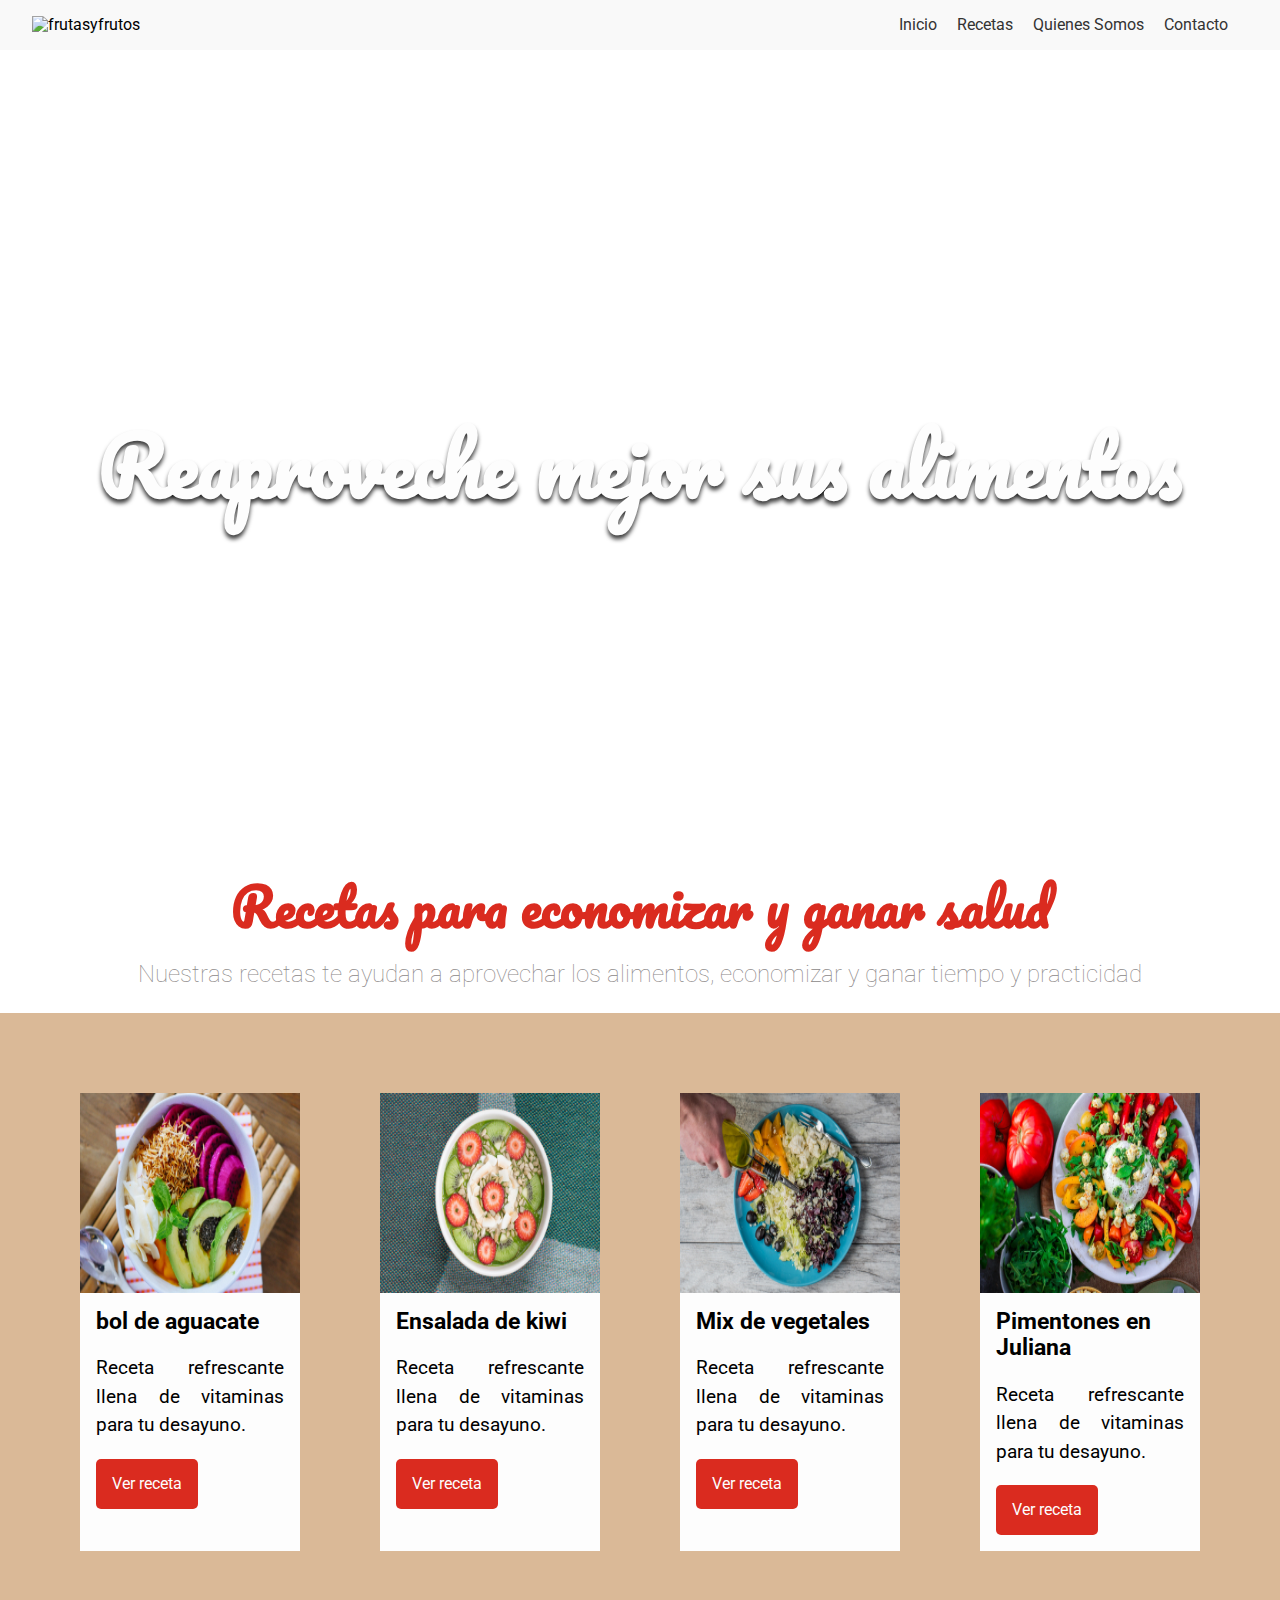
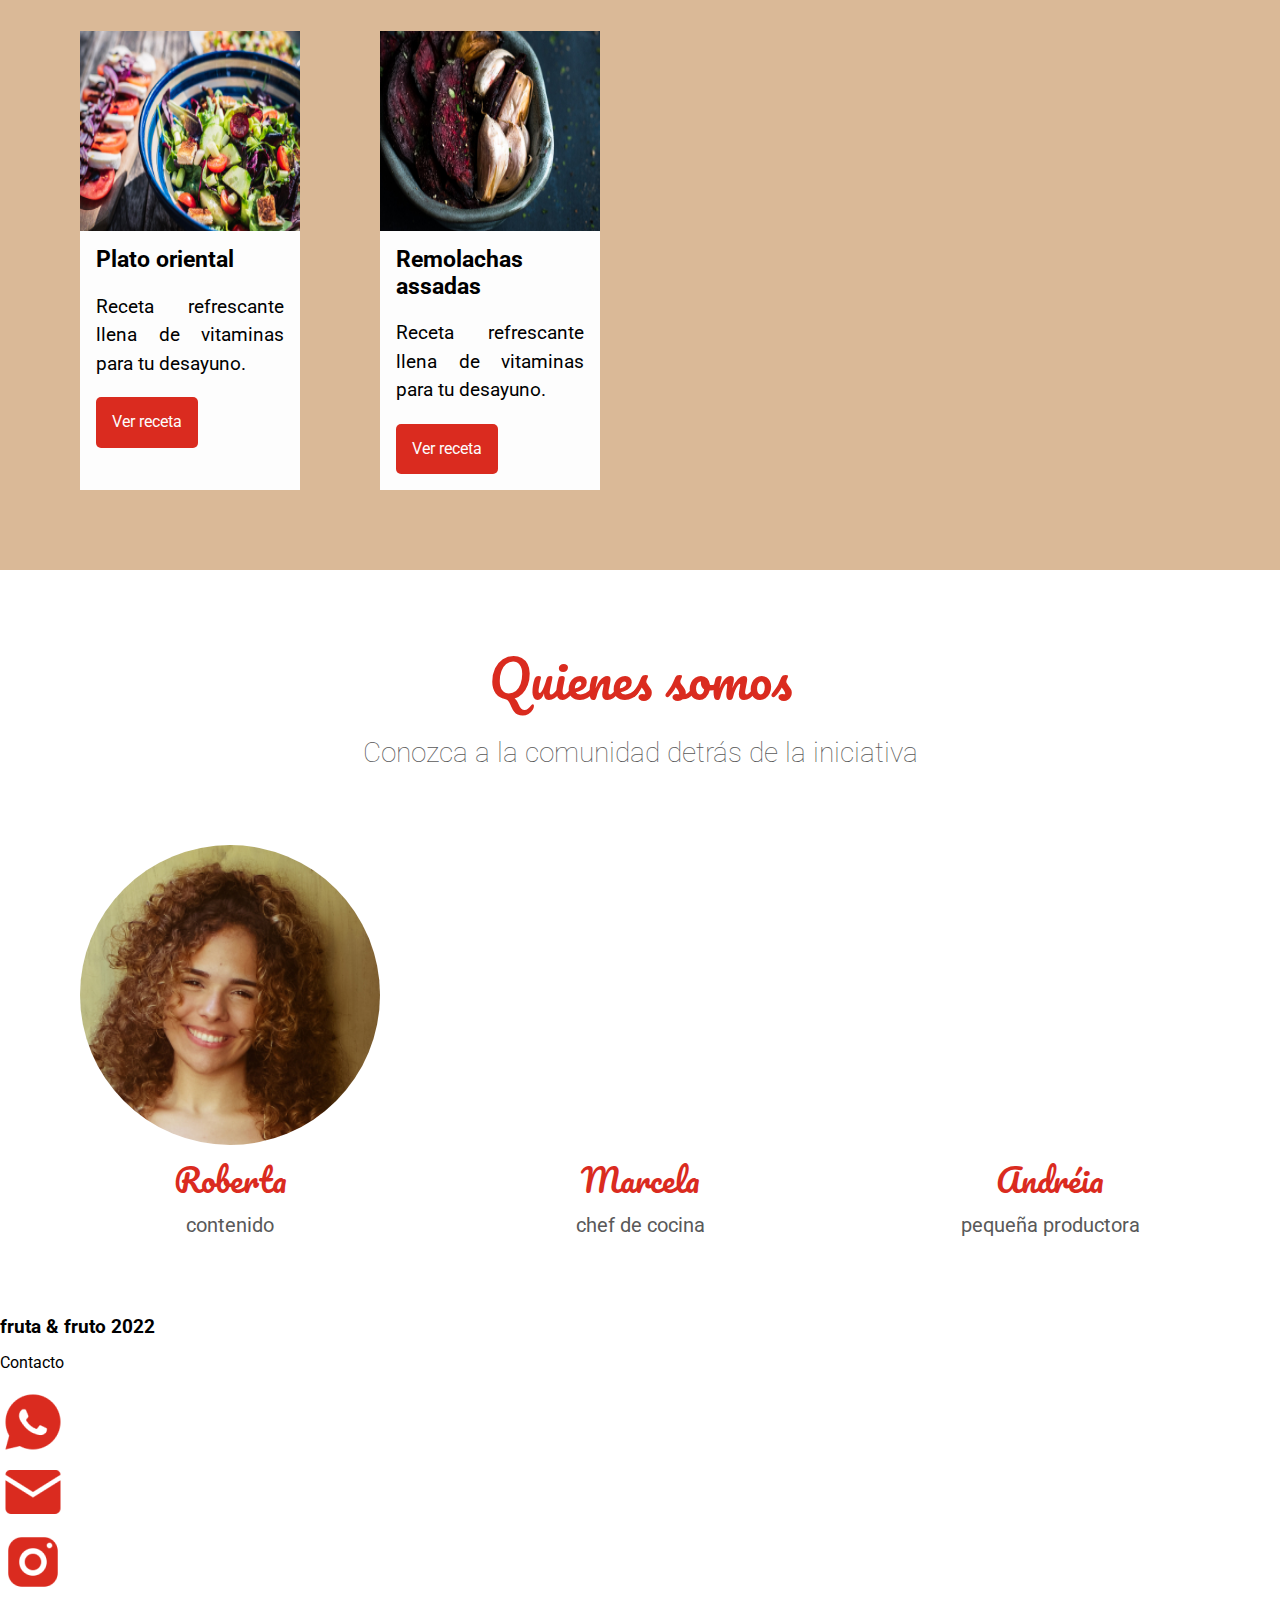
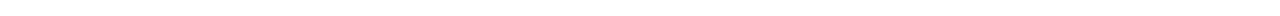
==== assets/index.html @ b6c08c54 "Initial commit" ====
<!DOCTYPE html>
<html lang="es">

<head>
    <meta charset="UTF-8">
    <meta http-equiv="X-UA-Compatible" content="IE=edge">
    <meta name="viewport" content="width=device-width, initial-scale=1.0">
    <title>Fruta & Fruto</title>
    <link href="https://fonts.googleapis.com/css?family=Pacifico|Roboto:100,300,400,500,700,900" rel="stylesheet" />
    <link href="./css/normalize.css" rel="stylesheet" />
    <link href="./css/reset.css" rel="stylesheet" />
    <link rel="stylesheet" href="./css/cabecera/cabecera.css">
    <link rel="stylesheet" href="./css/menu/menu-item.css">
    <link rel="stylesheet" href="./css/menu/menu-link.css">
    <link rel="stylesheet" href="./css/menu/menu-lista.css">
    <link rel="stylesheet" href="./css/banner/banner.css">
    <link rel="stylesheet" href="./css/banner/banner-imagen.css">
    <link rel="stylesheet" href="./css/banner/banner-titulo.css">
    <link rel="stylesheet" href="./css/sobre/sobre.css">
    <link rel="stylesheet" href="./css/sobre/sobre-titulo.css">
    <link rel="stylesheet" href="./css/sobre/sobre-descripcion.css">
    <link rel="stylesheet" href="./css/recetas/recetas.css">
    <link rel="stylesheet" href="./css/recetas/receta.css">
    <link rel="stylesheet" href="./css/recetas/receta-titulo.css">
    <link rel="stylesheet" href="./css/recetas/receta-imagen.css">
    <link rel="stylesheet" href="./css/recetas/receta-descripcion.css">
    <link rel="stylesheet" href="./css/recetas/receta-contenido.css">
    <link rel="stylesheet" href="./css/recetas/receta-boton.css">
    <link rel="stylesheet" href="./css/quienes/quienes.css">
    <link rel="stylesheet" href="./css/quienes/quienes-titulo.css">
    <link rel="stylesheet" href="./css/quienes/quienes-descripcion.css">
    <link rel="stylesheet" href="./css/personas/personas.css">
    <link rel="stylesheet" href="./css/personas/persona.css">
    <link rel="stylesheet" href="./css/personas/persona_imagen.css">
    <link rel="stylesheet" href="./css/personas/persona-funcion.css">
    <link rel="stylesheet" href="./css/personas/persona-nombre.css">
    <link rel="stylesheet" href="/css/rodapie.css">
    <link rel="stylesheet" href="/css/rodapie/rodapie-titulo.css">
    <link rel="stylesheet" href="/css/rodapie/rodapie-lista.css">
    <link rel="stylesheet" href="/css/rodapie/rodapie-item.css">
    <link rel="stylesheet" href="/css/rodapie/rodapie-descripcion.css">
    <link rel="stylesheet" href="/css/rodapie/rodapie-icon.css">

</head>

<body>
    <header class="cabecera">
        <img class="logo" src="/img/logo.jpg" alt="frutasyfrutos">
        <nav class="menu">
            <ul class="menu__lista">
                <li class="menu__item"><a class="menu__link activo" href="">Inicio</a></li>
                <li class="menu__item"><a class="menu__link activo" href="">Recetas</a></li>
                <li class="menu__item"><a class="menu__link activo" href="">Quienes Somos</a></li>
                <li class="menu__item"><a class="menu__link activo" href="">Contacto</a></li>
            </ul>
        </nav>
    </header>
    <section class="banner">
        <div class="banner__imagen">

        </div>
        <h2 class="banner__titulo">Reaproveche mejor sus alimentos</h2>
    </section>
    <section class="sobre">
        <h2 class="sobre__titulo">Recetas para economizar y ganar salud</h2>
        <p class="sobre__descripcion">Nuestras recetas te ayudan a aprovechar los alimentos, economizar y ganar tiempo y
            practicidad</p>
    </section>
    <section class="recetas">
        <div class="receta">
            <img class="receta__imagen" alt="bol de aguacate" src="./img/recetas/ensalada-de-frutas.jpg" />
            <div class="receta__contenido">
                <h4 class="receta__titulo">bol de aguacate</h4>
                <p class="receta__descripcion">Receta refrescante llena de vitaminas para tu desayuno.</p>
                <button class="receta__boton">Ver receta</button>
            </div>
        </div>
        <div class="receta">
            <img class="receta__imagen" alt="Ensalada de kiwi" src="./img/recetas/ensalada-de-kiwi.jpg" />
            <div class="receta__contenido">
                <h4 class="receta__titulo">Ensalada de kiwi</h4>
                <p class="receta__descripcion">Receta refrescante llena de vitaminas para tu desayuno.</p>
                <button class="receta__boton">Ver receta</button>
            </div>
        </div>
        <div class="receta">
            <img class="receta__imagen" alt="Mix de vegetales" src="./img/recetas/mix-de-vegetales.jpg" />
            <div class="receta__contenido">
                <h4 class="receta__titulo">Mix de vegetales</h4>
                <p class="receta__descripcion">Receta refrescante llena de vitaminas para tu desayuno.</p>
                <button class="receta__boton">Ver receta</button>
            </div>
        </div>
        <div class="receta">
            <img class="receta__imagen" alt="Pimentones en Juliana" src="./img/recetas/pimentones-juliana.jpg" />
            <div class="receta__contenido">
                <h4 class="receta__titulo">Pimentones en Juliana</h4>
                <p class="receta__descripcion">Receta refrescante llena de vitaminas para tu desayuno.</p>
                <button class="receta__boton">Ver receta</button>
            </div>
        </div>
        <div class="receta">
            <img class="receta__imagen" alt="Plato oriental" src="./img/recetas/plato-oriental.jpg" />
            <div class="receta__contenido">
                <h4 class="receta__titulo">Plato oriental</h4>
                <p class="receta__descripcion">Receta refrescante llena de vitaminas para tu desayuno.</p>
                <button class="receta__boton">Ver receta</button>
            </div>
        </div>
        <div class="receta">
            <img class="receta__imagen" alt="Remolachas asadas" src="./img/recetas/beterrabas-asadas.jpg" />
            <div class="receta__contenido">
                <h4 class="receta__titulo">Remolachas assadas</h4>
                <p class="receta__descripcion">Receta refrescante llena de vitaminas para tu desayuno.</p>
                <button class="receta__boton">Ver receta</button>
            </div>
        </div>
    </section>
    <section class="quienes">
        <h3 class="quienes__titulo">Quienes somos</h3>
        <p class="quienes__descripcion">Conozca a la comunidad detrás de la iniciativa</p>
        <div class="personas">
            <div class="persona">
                <div class="persona__imagen persona__imagen--roberta"></div>
                <span class="persona__nombre">Roberta</span>
                <span class="persona__funcion">Contenido</span>
            </div>
            <div class="persona">
                <div class="persona__imagen persona__imagen--marcela"></div>
                <span class="persona__nombre">Marcela</span>
                <span class="persona__funcion">Chef de cocina</span>
            </div>
            <div class="persona">
                <div class="persona__imagen persona__imagen--andreia"></div>
                <span class="persona__nombre">Andréia</span>
                <span class="persona__funcion">Pequeña Productora</span>
            </div>
        </div>
    </section>
    <footer class="rodapie">
        <h3 class="rodapie__titulo">fruta & fruto 2022</h2>
            <p class="rodapie__descripcion">Contacto</p>
            <ul class="rodapie__lista">
                <li class="rodapie__item"><a class="rodapie__icon" href="#"><img alt="WhatsApp"
                            src="./img/WhatsApp.png"></a></li>
                <li class="rodapie__item"><a class="rodapie__icon" href="#"><img alt="Email"
                            src="./img/email.png"></a></li>
                <li class="rodapie__item"><a class="rodapie__icon" href="#"><img alt="Instagram"
                            src="./img/Instagram.png"></a></li>
            </ul>
    </footer>





</body>

</html>
---- assets/css/cabecera/cabecera.css ----
.cabecera{
    align-items: center;
    background: #f9f9f9;
    display: flex;
    justify-content: space-between;
    padding-left: 2rem;
    padding-right: 2rem;
}
---- assets/css/menu/menu-item.css ----
.menu__item{
    list-style: none;
}
---- assets/css/menu/menu-link.css ----
.menu__link{
    color: #808080;
    margin-right: 1.25rem;
    text-decoration: none;
}

.menu__link:hover{
    text-decoration: underline;
}


.menu__link.activo{
    color: #333333;
}
---- assets/css/menu/menu-lista.css ----
.menu__lista{
    display: flex;
}
---- assets/css/banner/banner.css ----
.banner{
    position: relative;
}
---- assets/css/banner/banner-imagen.css ----
.banner__imagen {
    background: url('/img/banner.png') no-repeat center /cover;
    width: 100%;
    height: calc(100vh - 72px);
}
---- assets/css/banner/banner-titulo.css ----
.banner__titulo{
    color: #fdfdfd;
    font-family: pacifico, cursive;
    font-size: 5.0rem;
    position: absolute;
    left: 50%;
    text-shadow: 0 4px 4px rgba(0, 0, 0, 0.75);
    top: 50%;
    text-align: center;
    transform: translate(-50%, -50%);
    width: 100%;
}
---- assets/css/sobre/sobre.css ----
.sobre{
    padding: 2.5 rem;
    text-align: center;
    
}
---- assets/css/sobre/sobre-titulo.css ----
.sobre__titulo{
    color:  #DA2B1F;
    font-family: Pacifico, cursiva;
    font-size: 51px;
    ;
}
---- assets/css/sobre/sobre-descripcion.css ----
.sobre__descripcion{
    color:#8C8888;
    font-size: 1.5rem;
    font-weight: 100 ;
}
---- assets/css/recetas/recetas.css ----
.recetas{
    background:#dab997 ;
    display: flex;
    flex-wrap: wrap;
    padding: 5rem 0 0 5rem;
}
---- assets/css/recetas/receta.css ----
.receta{
    background: #fdfdfd;
    display: flex;
    flex-direction: column;
    margin-bottom: 5rem;
    margin-right: 5rem;
    width: calc(25% - 5rem);
}
---- assets/css/recetas/receta-titulo.css ----
.receta__titulo{
    font-size: 1.4375rem;
}
---- assets/css/recetas/receta-imagen.css ----
.receta__imagen{
    height: 200px;
}
---- assets/css/recetas/receta-descripcion.css ----
.receta__descripcion{
    font-size: 1.1875rem;
    line-height: 1.5;
    text-align: justify;
}
---- assets/css/recetas/receta-contenido.css ----
.receta__contenido{
    padding: 1rem;
    
}
---- assets/css/recetas/receta-boton.css ----
.receta__boton {
    background: #da2b1f;
    border: none;
    border-radius: 5px;
    color: #fdfdfd;
    padding: 1rem;
}

.receta__boton:hover {
    cursor: pointer;
background: #9f1010;
transition: all .1s ease-in-out;
}
---- assets/css/quienes/quienes.css ----
.quienes{
    padding: 5rem;
    text-align: center;
}
---- assets/css/quienes/quienes-titulo.css ----
.quienes__titulo{
    color: #da2b1f;
    font-family: pacifico, cursiva;
    font-weight: 400;
    font-size: 3.1875rem;
    margin-bottom: 1rem;
}
---- assets/css/quienes/quienes-descripcion.css ----
.quienes__descripcion{
    color: #595959;
    font-size: 1.75rem;
    font-weight: 100;
}
---- assets/css/personas/personas.css ----
.personas{
    display: flex;
    justify-content: space-between;
    padding-top: 3rem;
}
---- assets/css/personas/persona.css ----
.persona{
    display: flex;
    flex-direction: column;
}
---- assets/css/personas/persona_imagen.css ----
.persona__imagen{
    height: 300px;
    width: 300px;
    margin: 0 auto;
    background-position: center;
    background-repeat: no-repeat;
    background-size: cover;
    border-radius: 100%;
}

.persona__imagen--roberta{
    background-image: url('../../img/personas/roberta.jpg');
}

.persona__imagen--marcela{
    background-image: url(/img/personas/marcela.jpg);
}

.persona__imagen--andreia{
    background-image: url(/img/personas/andrea.jpg);
}
---- assets/css/personas/persona-funcion.css ----
.persona__funcion{
    color: #595959;
    font-size: 1.25rem;
    text-transform: lowercase;
}
---- assets/css/personas/persona-nombre.css ----
.persona__nombre{
    color: #da2b1f;
    font-family: pacifico, cursiva;
font-size: 2rem;
margin: 1rem 0;
}
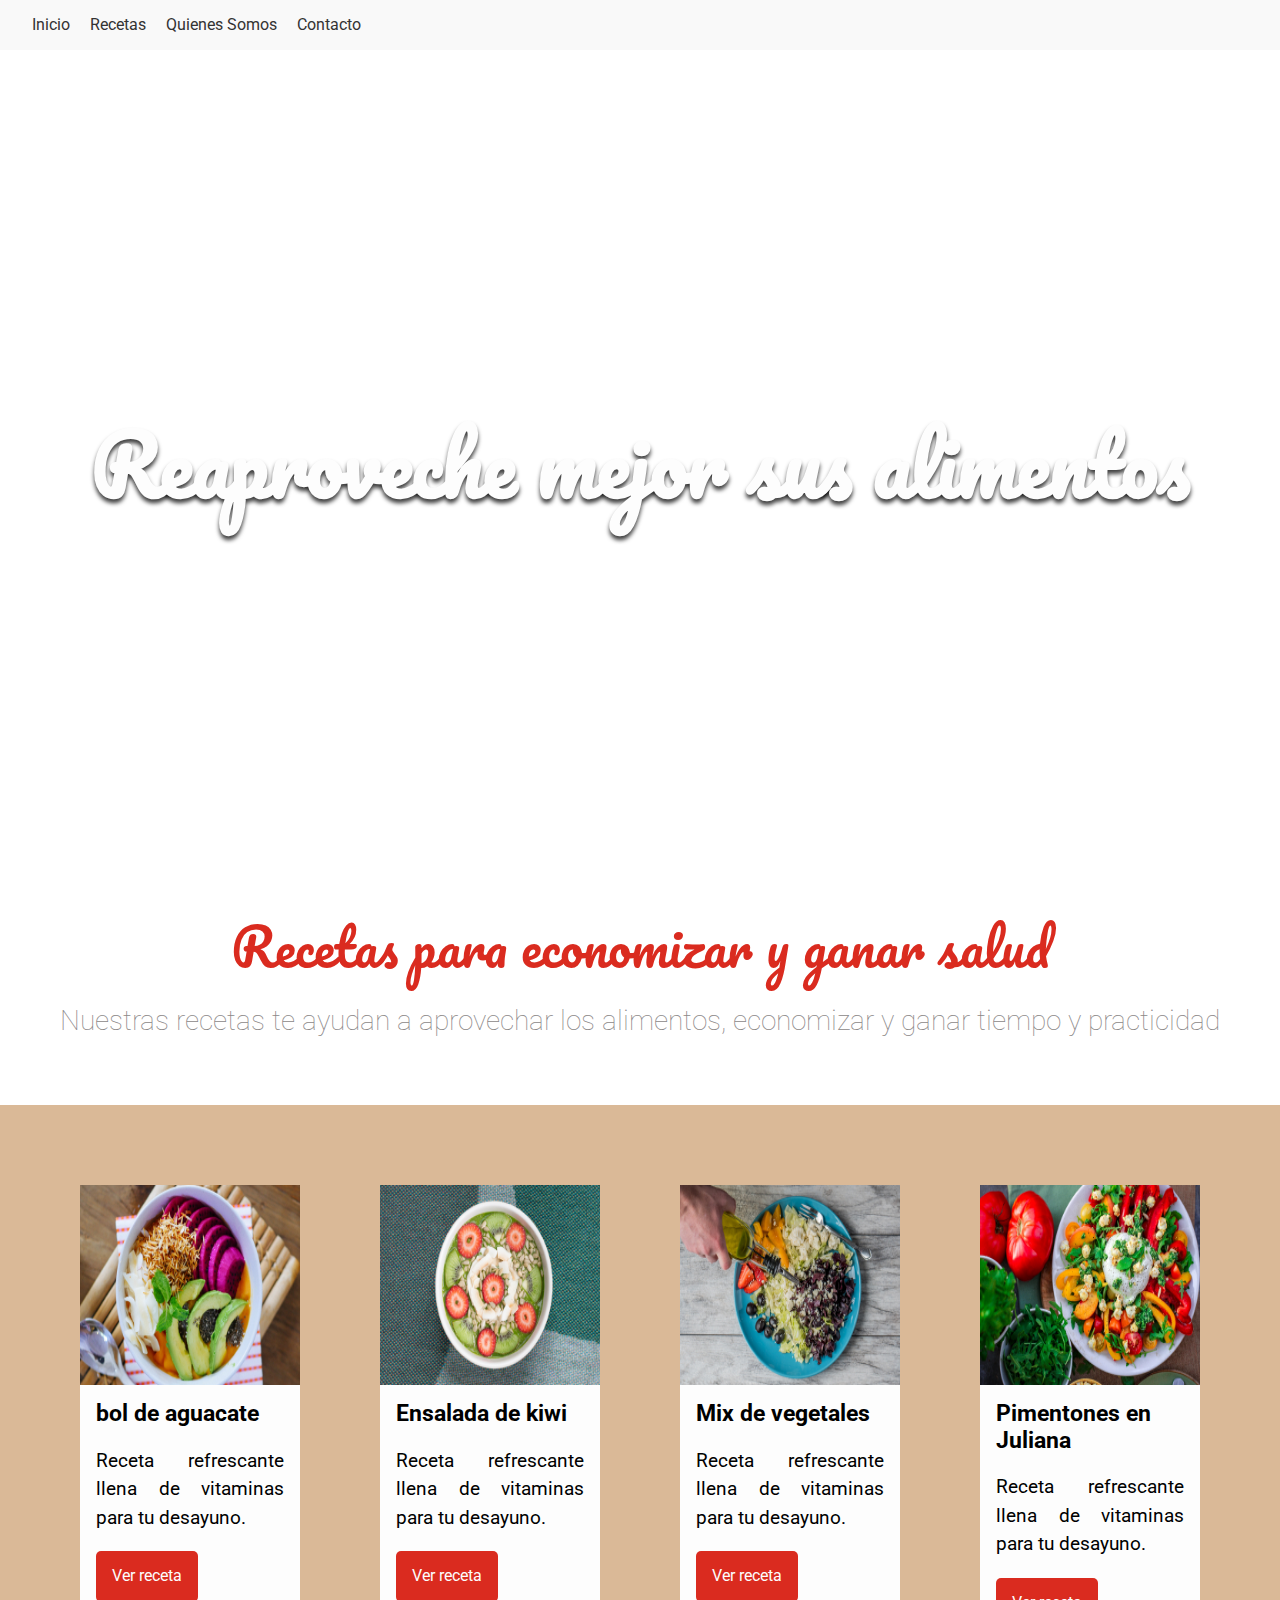
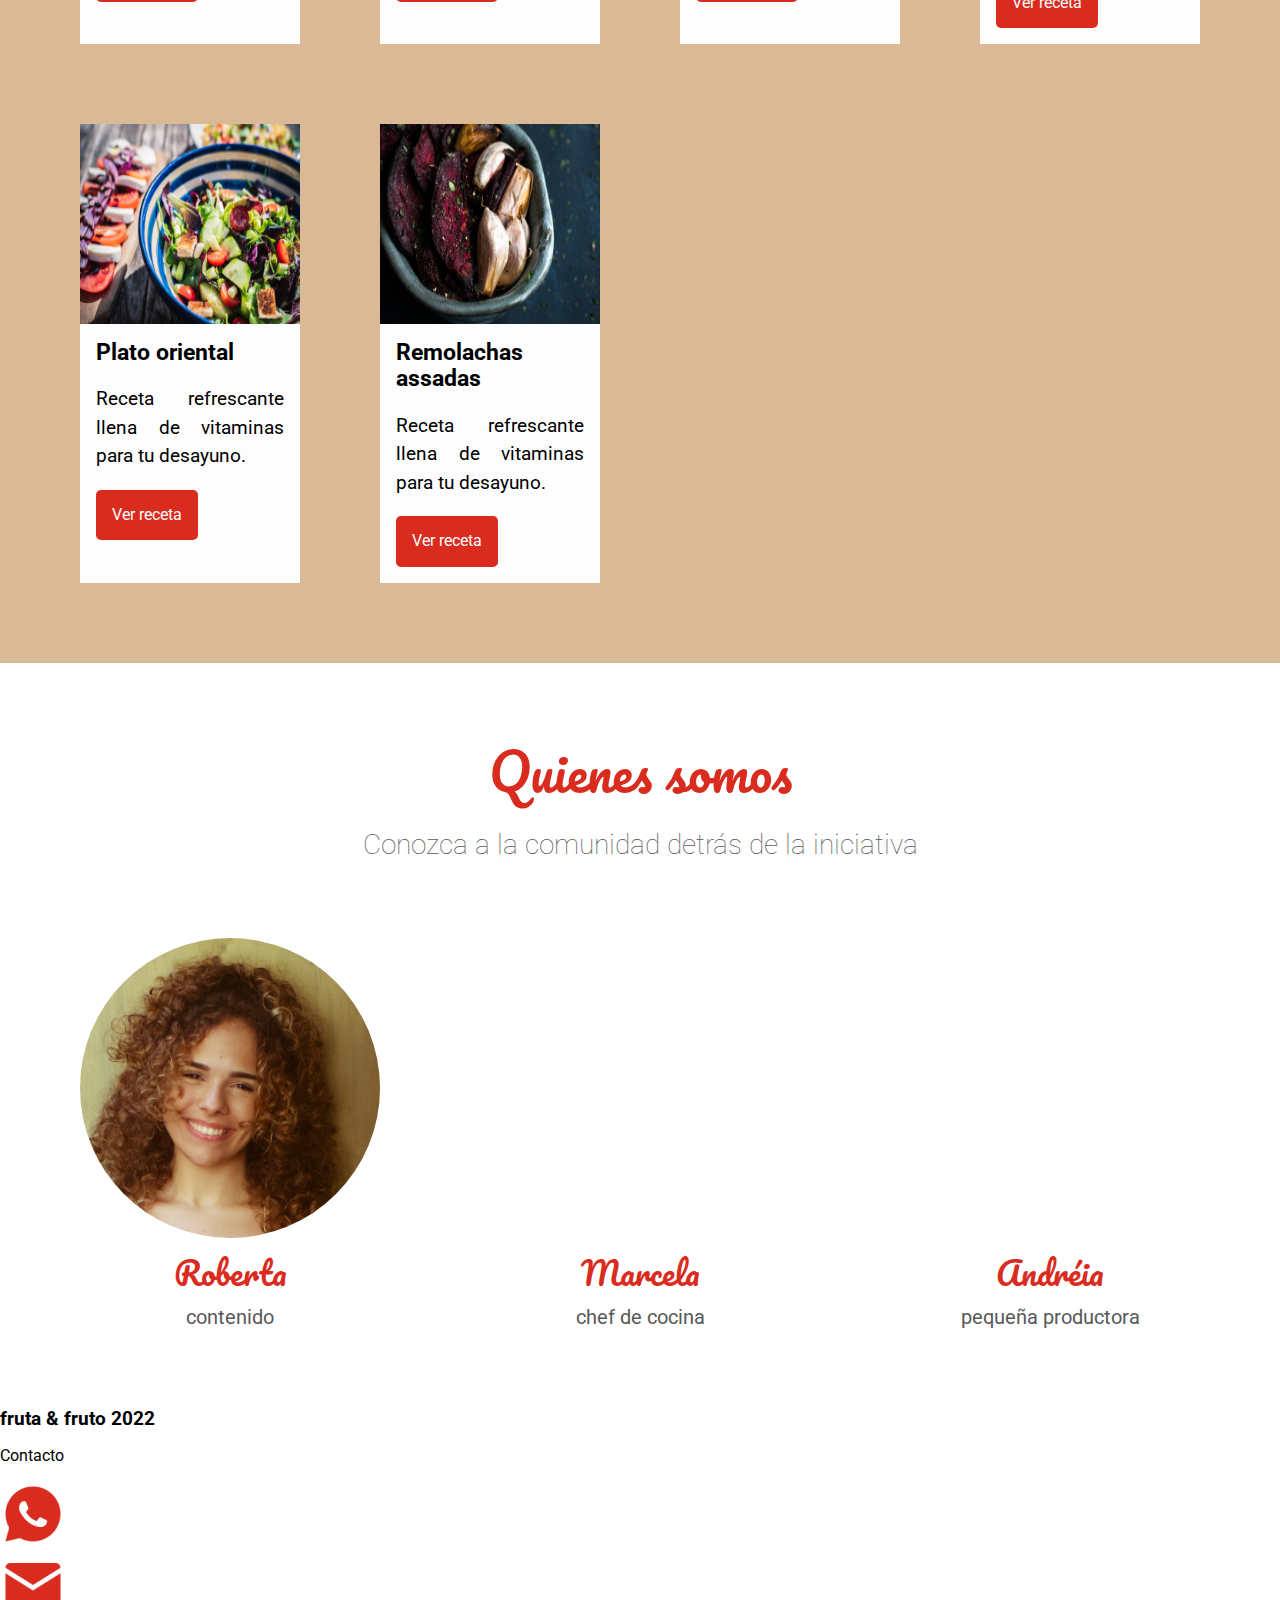
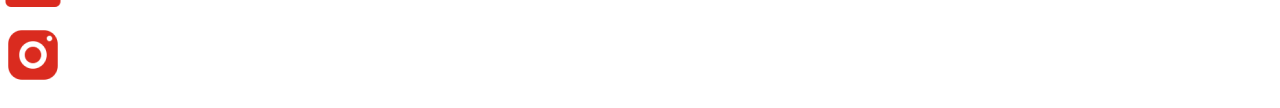
==== commit 1ba95e9d: "Terminado" ====
--- a/assets/index.html
+++ b/assets/index.html
@@ -40,6 +40,7 @@
     <link rel="stylesheet" href="/css/rodapie/rodapie-item.css">
     <link rel="stylesheet" href="/css/rodapie/rodapie-descripcion.css">
     <link rel="stylesheet" href="/css/rodapie/rodapie-icon.css">
+    <link rel="stylesheet" href="css/logo.css"
 
 </head>
 
@@ -143,8 +144,8 @@
             <ul class="rodapie__lista">
                 <li class="rodapie__item"><a class="rodapie__icon" href="#"><img alt="WhatsApp"
                             src="./img/WhatsApp.png"></a></li>
-                <li class="rodapie__item"><a class="rodapie__icon" href="#"><img alt="Email"
-                            src="./img/email.png"></a></li>
+                <li class="rodapie__item"><a class="rodapie__icon" href="#"><img alt="Email" src="./img/email.png"></a>
+                </li>
                 <li class="rodapie__item"><a class="rodapie__icon" href="#"><img alt="Instagram"
                             src="./img/Instagram.png"></a></li>
             </ul>
--- a/assets/css/cabecera/cabecera.css
+++ b/assets/css/cabecera/cabecera.css
@@ -1,8 +1,24 @@
-.cabecera{
+.cabecera {
     align-items: center;
     background: #f9f9f9;
     display: flex;
     justify-content: space-between;
     padding-left: 2rem;
     padding-right: 2rem;
+}
+
+@media screen and (min-width:0) {
+    .cabecera {
+        padding: 0 1 rem;
+        justify-content: center;
+    }
+
+}
+
+@media screen and (min-width:768px) {
+    .cabecera {
+        padding: 0 5 rem;
+        justify-content: space-between;
+    }
+
 }--- a/assets/css/banner/banner-imagen.css
+++ b/assets/css/banner/banner-imagen.css
@@ -1,5 +1,19 @@
 .banner__imagen {
     background: url('/img/banner.png') no-repeat center /cover;
     width: 100%;
-    height: calc(100vh - 72px);
+
+}
+
+@media screen and (min-width:0) {
+    .banner__imagen {
+        height: calc(100vh - 51px);
+    }
+
+}
+
+@media screen and (min-width:768px) {
+    .banner__imagen {
+        height: calc(100vh - 72px);
+    }
+
 }--- a/assets/css/banner/banner-titulo.css
+++ b/assets/css/banner/banner-titulo.css
@@ -1,7 +1,7 @@
-.banner__titulo{
+.banner__titulo {
     color: #fdfdfd;
     font-family: pacifico, cursive;
-    font-size: 5.0rem;
+
     position: absolute;
     left: 50%;
     text-shadow: 0 4px 4px rgba(0, 0, 0, 0.75);
@@ -9,4 +9,18 @@
     text-align: center;
     transform: translate(-50%, -50%);
     width: 100%;
+}
+
+@media screen and (min-width:0) {
+    .banner__titulo {
+        font-size: 3rem;
+    }
+
+}
+
+@media screen and (min-width:768px) {
+    .banner__titulo {
+        font-size: 5.0625rem;
+    }
+
 }--- a/assets/css/sobre/sobre.css
+++ b/assets/css/sobre/sobre.css
@@ -1,5 +1,20 @@
-.sobre{
-    padding: 2.5 rem;
+.sobre {
+
     text-align: center;
-    
+
+}
+
+
+@media screen and (min-width:0) {
+    .sobre {
+        padding: 2.5rem 1rem;
+    }
+
+}
+
+@media screen and (min-width:768px) {
+    .sobre {
+        padding: 2.5 rem;
+    }
+
 }--- a/assets/css/sobre/sobre-titulo.css
+++ b/assets/css/sobre/sobre-titulo.css
@@ -1,6 +1,20 @@
-.sobre__titulo{
-    color:  #DA2B1F;
+.sobre__titulo {
+    color: #DA2B1F;
     font-family: Pacifico, cursiva;
-    font-size: 51px;
-    ;
+    font-weight: 400;
+
+}
+
+@media screen and (min-width:0) {
+    .sobre__titulo {
+        font-size: 2rem;
+    }
+
+}
+
+@media screen and (min-width:768px) {
+    .sobre__titulo {
+        font-size: 3.1875rem;
+    }
+
 }--- a/assets/css/sobre/sobre-descripcion.css
+++ b/assets/css/sobre/sobre-descripcion.css
@@ -1,5 +1,19 @@
-.sobre__descripcion{
-    color:#8C8888;
-    font-size: 1.5rem;
-    font-weight: 100 ;
+.sobre__descripcion {
+    color: #8C8888;
+
+    font-weight: 100;
+}
+
+@media screen and (min-width:0) {
+    .sobre__descripcion {
+        font-size: 1.3rem;
+    }
+
+}
+
+@media screen and (min-width:768px) {
+    .sobre__descripcion {
+        font-size: 1.75rem;
+    }
+
 }--- a/assets/css/recetas/recetas.css
+++ b/assets/css/recetas/recetas.css
@@ -1,6 +1,27 @@
-.recetas{
-    background:#dab997 ;
+.recetas {
+    background: #dab997;
     display: flex;
     flex-wrap: wrap;
-    padding: 5rem 0 0 5rem;
+
+}
+
+@media screen and (min-width:0) {
+    .recetas {
+        padding: 5rem 0 0 1rem;
+    }
+
+}
+
+@media screen and (min-width:768px) {
+    .recetas {
+        padding: 5rem 0 0 2.5rem;
+    }
+
+}
+
+@media screen and (min-width:992px) {
+    .recetas {
+        padding: 5rem 0 0 5rem;
+    }
+
 }--- a/assets/css/recetas/receta.css
+++ b/assets/css/recetas/receta.css
@@ -1,8 +1,32 @@
-.receta{
+.receta {
     background: #fdfdfd;
     display: flex;
     flex-direction: column;
     margin-bottom: 5rem;
-    margin-right: 5rem;
-    width: calc(25% - 5rem);
+
+}
+
+
+@media screen and (min-width:0) {
+    .receta {
+        margin-right: 1rem;
+        width: 100%
+    }
+
+}
+
+@media screen and (min-width:768px) {
+    .receta {
+        margin-right: 2.5rem;
+        width: calc(33.33% - 2.5rem);
+    }
+
+}
+
+@media screen and (min-width:992px) {
+    .receta {
+        margin-right: 5rem;
+        width: calc(25% - 5rem);
+    }
+
 }--- a/assets/css/personas/personas.css
+++ b/assets/css/personas/personas.css
@@ -1,5 +1,20 @@
-.personas{
+.personas {
     display: flex;
     justify-content: space-between;
     padding-top: 3rem;
+}
+
+
+@media screen and (min-width:0) {
+    .personas {
+        flex-direction: column;
+    }
+
+}
+
+@media screen and (min-width:768px) {
+    .personas {
+        flex-direction: row;
+    }
+
 }--- a/assets/css/personas/persona.css
+++ b/assets/css/personas/persona.css
@@ -1,4 +1,18 @@
 .persona{
     display: flex;
     flex-direction: column;
+}
+
+@media screen and (min-width:0) {
+    .persona {
+       margin-bottom: 2rem;
+    }
+
+}
+
+@media screen and (min-width:768px) {
+    .persona {
+        margin-bottom: 0;
+    }
+
 }--- a/assets/css/logo.css
+++ b/assets/css/logo.css
@@ -0,0 +1,13 @@
+@media screen and (min-width:0) {
+    .logo {
+        display: none;
+    }
+
+}
+
+@media screen and (min-width:768) {
+    .logo {
+        display: block;
+    }
+
+}